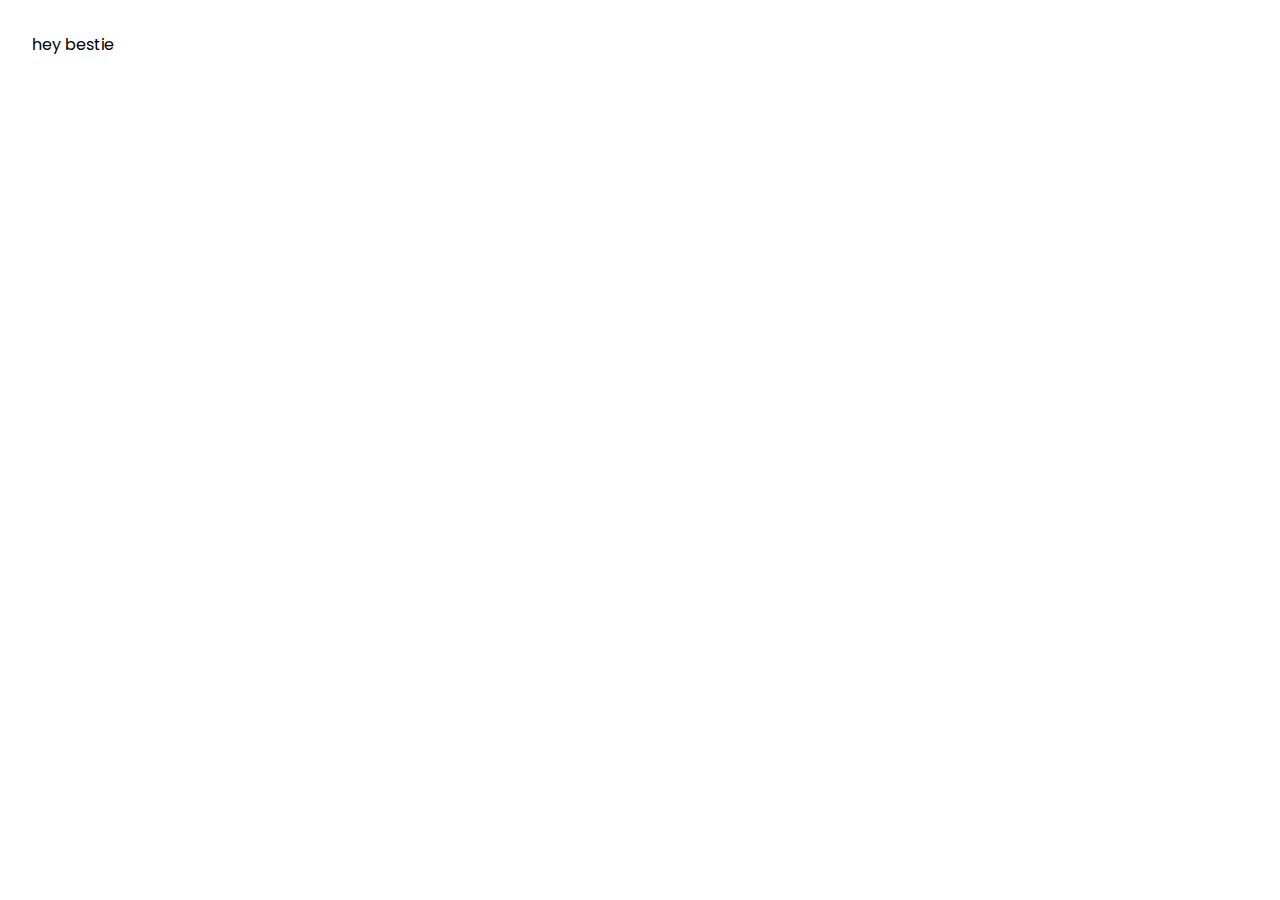
==== resources.html @ cf04ecc8 "💵🌒 Updated with Glitch" ====
<!DOCTYPE html>
<html lang="en">
  <head>
    <meta charset="utf-8" />
    <meta http-equiv="X-UA-Compatible" content="IE=edge" />
    <meta name="viewport" content="width=device-width, initial-scale=1" />

    <script src="https://ajax.googleapis.com/ajax/libs/jquery/3.5.1/jquery.min.js"></script>
    <script src="https://cdnjs.cloudflare.com/ajax/libs/popper.js/1.16.0/umd/popper.min.js"></script>
    <script src="https://maxcdn.bootstrapcdn.com/bootstrap/4.5.2/js/bootstrap.min.js"></script>

    <title>Google Design</title>

    <!-- import the webpage's stylesheet -->
    <link rel="stylesheet" href="/indexstyle.css" />
    <link
      href="https://fonts.googleapis.com/css2?family=Poppins:wght@300&family=Roboto+Mono&display=swap"
      rel="stylesheet"
    />
    <link
      rel="stylesheet"
      href="https://cdnjs.cloudflare.com/ajax/libs/font-awesome/4.7.0/css/font-awesome.min.css"
    />

    <!-- import the webpage's javascript file -->
    <script src="/script.js" defer></script>
  </head>
  <body>hey bestie</body>
</html>
---- indexstyle.css ----
/* CSS files add styling rules to your content */

* body {
  font-family: "Poppins", sans-serif;
  margin: 2em;
}

p,
h1,
h2,
h3,
h4,
h5 {
  color: #5e5e5e;
}
p {
  font-family: "Open sans", sans-serif;
}
h6 {
  font-family: "Roboto Mono", sans-serif;
  color: #5e5e5e;
  font-weight: normal;
  margin: 0vw;
  margin-bottom: -0.5vw;
}
h4 {
  top-margin:2vw;
}
h1 {
  font-size: 2vw;
  font-weight: bold;
}
.center {
  display: block;
  margin-left: auto;
  margin-right: auto;
}
.topnav {
  width: 55%;
  background-color: white;
  overflow: hidden;
  margin-left: 28vw;
  margin-right: 12vw;
}

.topnav a {
  float: left;
  display: block;
  padding: 2.5vw 2.2vw;
  text-decoration: none;
  cursor: pointer;
  text-align: center;
  color: #5e5e5e;
}

.topnav .search {
  float: right;
}

.topnav .search button {
  float: right;
  margin-top: 4vw;
  margin-right: 1.6vw;
  background: white;
  font-size: 1vw;
  color: #5e5e5e;
  border: none;
  cursor: pointer;
}
.content {
  width: 85%;
}
.article1 {
  transition: 0.3s;
  width: 85%;
  padding: 2.5vw;
  padding-bottom: 1.5vw;
  margin-right: 5vw;
  margin-left: 5vw;
}

.article:hover {
  box-shadow: 0 0.3vw 0.6vw 0 #5e5e5e;
}

.container1 {
  align: left;
  margin-right: 22vw;
  display: block;
}

hr {
  width: 80%;
  border-top: 0.25vw solid #43A7F0;
}

.segmentheader {
  font-weight: bold;
  margin-right: 8vw;
  margin-left: 8vw;
}

.link {
  font-weight: bold;
  margin-right: 8vw;
  float: right;
}

.article2 {
  transition: 0.3s;
  width: 85%;
  padding: 2.5vw;
  padding-bottom: 1.5vw;
  margin-right: 5vw;
  margin-left: 5vw;
}

.newsfeed {
  position: relative;
  top: -2vw;
}

.newsfeed .h4 {
  font-size: 1.45vw;
  position: relative;
  top: -1vw;
}

.mainnews {
  width: 40%;
  padding: 1.5vw;
  padding-bottom: 1.5vw;
  margin-right: 0vw;
  margin-left: 2.5vw;
  float: left;
}

.SA {
  width: 40%;
  padding: 1.5vw 3vw 1.5vw 1.5vw;
  margin-right: 0vw;
  margin-left: 1vw;
  float: right;
  top: -3vw;

}

.samargin {
  left-padding: 2vw;
  right-padding: 2vw;
 margin-top: 1vw;

}

.newsletter {
  background-color: gray;
}
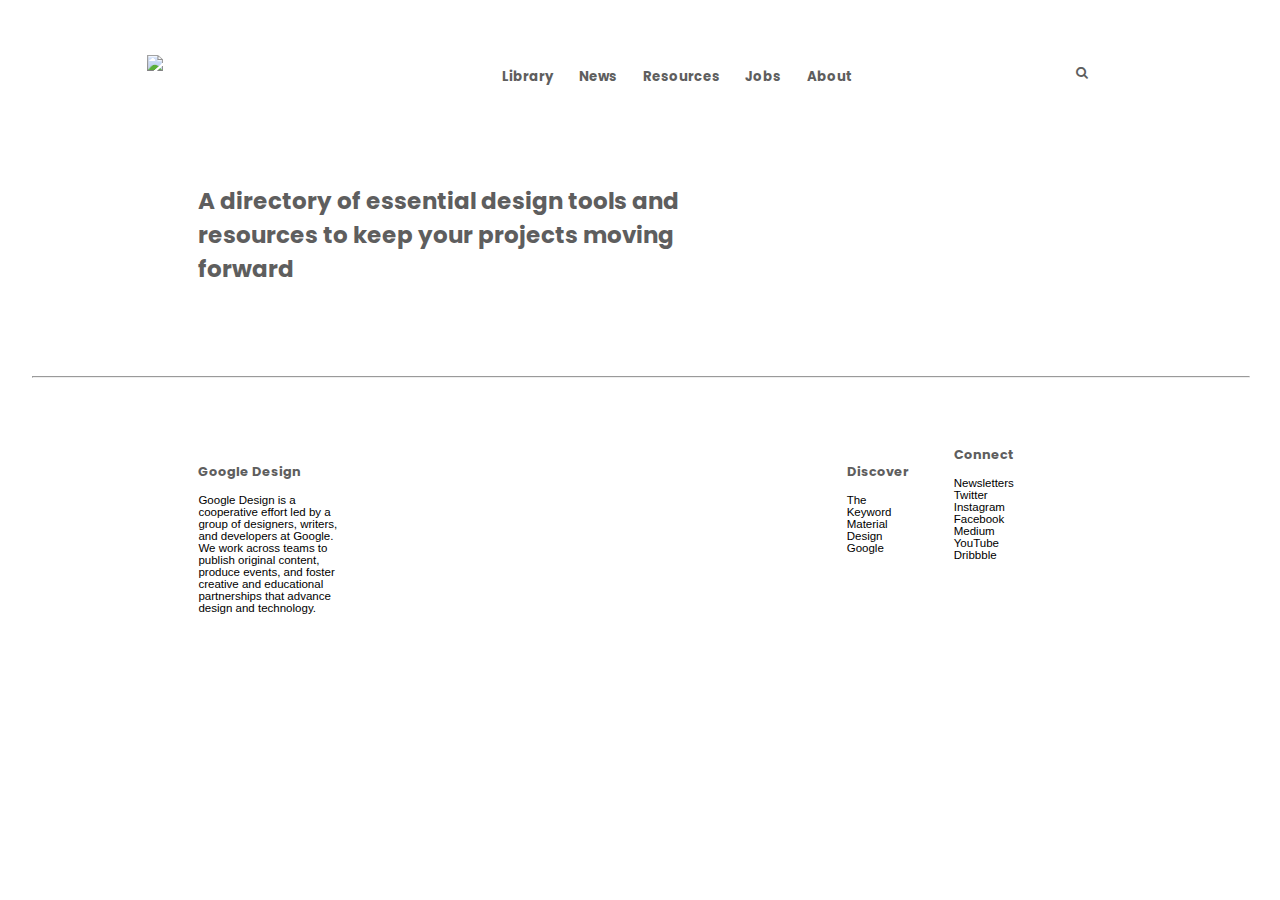
==== commit c53c3e7c: "⛈🗽 Updated with Glitch" ====
--- a/resources.html
+++ b/resources.html
@@ -12,7 +12,7 @@
     <title>Google Design</title>
 
     <!-- import the webpage's stylesheet -->
-    <link rel="stylesheet" href="/indexstyle.css" />
+    <link rel="stylesheet" href="/resources.css" />
     <link
       href="https://fonts.googleapis.com/css2?family=Poppins:wght@300&family=Roboto+Mono&display=swap"
       rel="stylesheet"
@@ -25,5 +25,69 @@
     <!-- import the webpage's javascript file -->
     <script src="/script.js" defer></script>
   </head>
-  <body>hey bestie</body>
+  <body>
+    <div class="helo">
+      <a href="/index.html">
+        <img
+          src="https://cdn.glitch.com/290c1110-9fc8-4a89-81c1-ce6876269935%2Fgeneric-share21.png?v=1612926093968"
+          style="width:20%;margin-left: 9vw;margin-top: 1.8vw;"
+        />
+      </a>
+
+      <div class="topnav">
+        <a href="/404.html"><h5>Library</h5></a>
+        <a href="/404.html"><h5>News</h5></a>
+        <a href="/resources.html"><h5>Resources</h5></a>
+        <a href="/404.html"><h5>Jobs</h5></a>
+        <a href="/about.html"><h5>About</h5></a>
+        <div class="search">
+          <button type="submit"><i class="fa fa-search"></i></button>
+          <!-- search icon -->
+        </div>
+      </div>
+    </div>
+    <div class="content">
+      <br /><br /><br />
+      <h2 style="margin-left:13vw;margin-top:-1vw;font-size:1.8vw;width:55%;">
+        A directory of essential design tools and resources to keep your projects moving forward
+      </h2>
+    </div>
+    <div class="content">
+      
+    </div>
+    <div class="footer">
+      <hr style="margin-top:7vw;margin-bottom:5vw;" />
+      <div class="content;">
+        <div style="float:left;width:50%;">
+          <h5 style="margin-left:13vw;margin-bottom:1vw;font-size:1vw;">
+            Google Design
+          </h5>
+          <p style="margin-left:13vw;font-size:0.9vw;width:25%;">
+            Google Design is a cooperative effort led by a group of designers,
+            writers, and developers at Google. We work across teams to publish
+            original content, produce events, and foster creative and
+            educational partnerships that advance design and technology.
+          </p>
+        </div>
+        <div style="float:right;">
+          <div style="float:right;margin-right:60%;width:15%;">
+            <h5 style="margin-bottom:1vw;font-size:1vw;">
+              Discover
+            </h5>
+            <p style="font-size:0.9vw;width:8%;">
+              The Keyword Material Design Google
+            </p>
+          </div>
+          <div style="float:right;margin-right:40%;width:15%;margin-top:-11vw;">
+            <h5 style="margin-bottom:1vw;font-size:1vw;">
+              Connect
+            </h5>
+            <p style="font-size:0.9vw;width:8%;">
+              Newsletters Twitter Instagram Facebook Medium YouTube Dribbble
+            </p>
+          </div>
+        </div>
+      </div>
+    </div>
+  </body>
 </html>
--- a/resources.css
+++ b/resources.css
@@ -0,0 +1,76 @@
+/* CSS files add styling rules to your content */
+
+* body {
+  font-family: "Poppins", sans-serif;
+  margin: 2em;
+}
+
+h1,
+h2,
+h3,
+h4,
+h5 {
+  color: #5e5e5e;
+}
+p {
+  font-family: "Open sans", sans-serif;
+}
+h6 {
+  font-family: "Roboto Mono", sans-serif;
+  color: #5e5e5e;
+  font-weight: normal;
+}
+h1 {
+  font-size: 2vw;
+  font-weight: bold;
+}
+.center {
+  display: block;
+  margin-left: auto;
+  margin-right: auto;
+}
+.topnav {
+  float: right;
+  width: 55%;
+  background-color: white;
+  overflow: hidden;
+  margin-left: 5vw;
+  margin-right: 7vw;
+}
+
+.topnav a {
+  float: left;
+  display: block;
+  padding: 1vw 1vw;
+  text-decoration: none;
+  cursor: pointer;
+  text-align: center;
+  color: #5e5e5e;
+}
+
+.topnav .search {
+  float: right;
+}
+
+.topnav .search button {
+  float: right;
+  margin-top: 2.5vw;
+  margin-right: 5vw;
+  background: white;
+  font-size: 1vw;
+  color: #5e5e5e;
+  border: none;
+  cursor: pointer;
+}
+
+.content {
+  width: 85%;
+}
+.helo {
+  display:inline-block;
+  width: 100%;
+}
+
+hr {
+  width:100%
+}